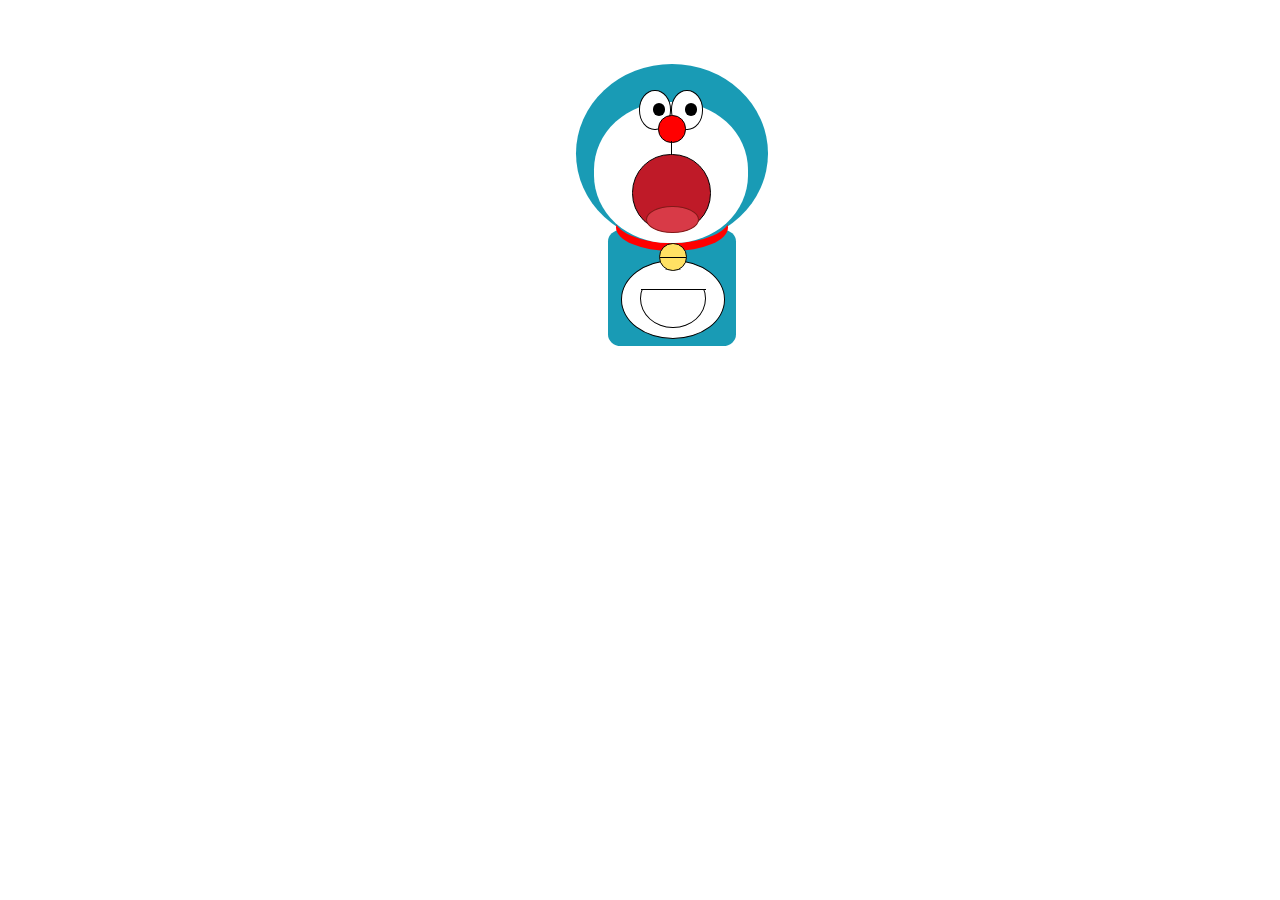
==== Doraemon/index.html @ 455a1616 "creatdoraemon" ====
<!DOCTYPE html>
<html lang="en">
<head>
  <meta charset="UTF-8">
  <meta name="viewport" content="width=device-width, initial-scale=1.0">
  <meta http-equiv="X-UA-Compatible" content="ie=edge">
  <title>Document</title>
  <link rel="stylesheet" href="style.css">
</head>
<body>
  <div class="doreamon">
    <div class="head">
      <div class="body">
        <div class="tummy">
          <div class="tummy_pocket">
            <div class="tummy_pocket_margin"></div>
          </div>
          <div class="right_hand"></div>
        </div>
      </div>
        <div class="neck">
          <div class="face">
            <div class="eye1"><div class="irish1"></div></div><div class="eye2"><div class="irish2"></div></div>
            <div class="nose"></div>
            <div class="mouth"><div class="mouth1"></div></div>
            <div class="nose-line"></div>
          </div>
          <div class="bell">
            <div class="bell_line"></div>
          </div>
      </div>
      
    </div>
    
  </div>  
  
</body>
</html>
---- Doraemon/style.css ----
.head {
  border-radius: 50%;
  background-color: #199bb5;
  width: 15vw;
  height: 14vw;
  position: absolute;
  top: 5vw;
  left: 45vw;
  
}
.body {
  border-radius: 10%;
  background-color: #199bb5;
  width: 10vw;
  height: 9vw;
  position: absolute;
  top: 13vw;
  left: 2.5vw;
  
}

.tummy {
  border-radius: 90%;
  background-color: white;
  width: 8vw;
  height: 6vw;
  position: absolute;
  top: 2.3vw;
  left: 1vw;
  border: 0.5px solid black;
}

.tummy_pocket {
  border-radius: 50%;
  background-color: white;
  width: 5vw;
  height: 4.5vw;
  position: absolute;
  border: 0.5px solid black;
  top: 0.6vw;
  left: 1.4vw;
}

.tummy_pocket_margin {
  background-color: white;
  border-bottom: 0.5px solid black;
  width: 5.1vw;
  height: 1.5vw;
  position: absolute;
  top: 0vw;
  left: 0vw;
}

.neck {
   border-radius: 50%;
  background-color: #199bb7;
  width: 9vw;
  height: 4vw;
  position: absolute;
  top: 10vw;
  left: 3vw;
  box-shadow: -0px 10px 0px -2px red;
}

.face {
  height: 11vw;
  width: 12vw;
  background-color: white;
  border-radius: 48%;
  position: absolute;
  top: -7vw;
  left: -1.6vw;
}
.eye1 {
   height: 3vw;
  width: 2.4vw;
  background-color: white;
  border: 1px solid black;
  border-radius: 48%;
  position: absolute;
  top: -1vw;
  left: 3.5vw;
}
.eye2 {
   height: 3vw;
  width: 2.4vw;
  background-color: white;
  border: 1px solid black;
  border-radius: 48%;
  position: absolute;
  top: -1vw;
  left: 6vw;
}

.irish1 {
   height: 1vw;
  width: 1vw;
  background-color: black;
  border-radius: 49%;
  position: absolute;
  top: 1vw;
  left: 1vw;
}
.irish2 {
   height: 1vw;
  width: 1vw;
  background-color: black;
  border-radius: 49%;
  position: absolute;
  top: 1vw;
  left: 1vw;
}
.nose {
   height: 2vw;
  width: 2vw;
  background-color: red;
  border-radius: 49%;
  position: absolute;
  top: 1vw;
  left: 5vw;
  border: 0.5px solid black;
}

.nose-line {
  height: 1vw;
  width: 1px;
  border-left: 1px solid black;
  position: absolute;
  left: 6vw;
  top: 3vw;
}

.mouth1 {
  height: 2vw;
  width: 4vw;
  background-color: #d83a47;
  border-radius: 49%;
  position: absolute;
  top: 4vw;
  left: 1vw;
  border: 0.5px solid #831918;
}

.mouth {
   height: 6vw;
  width: 6vw;
  background-color: #bf1a28;
  border-radius: 49%;
  position: absolute;
  top: 4vw;
  left: 3vw;
  border: 0.5px solid black;
}
.bell {
   height: 2vw;
  width: 2vw;
  background-color: #FFE164;
  border-radius: 50%;
  position: absolute;
  top: 4vw;
  left: 3.5vw;
  border: 0.4px solid black;
}
.bell_line {
  height: 1vw;
  width: 2vw;
  border-top: 0.5px solid black;
  position: absolute;
  top: 1vw;
  
}
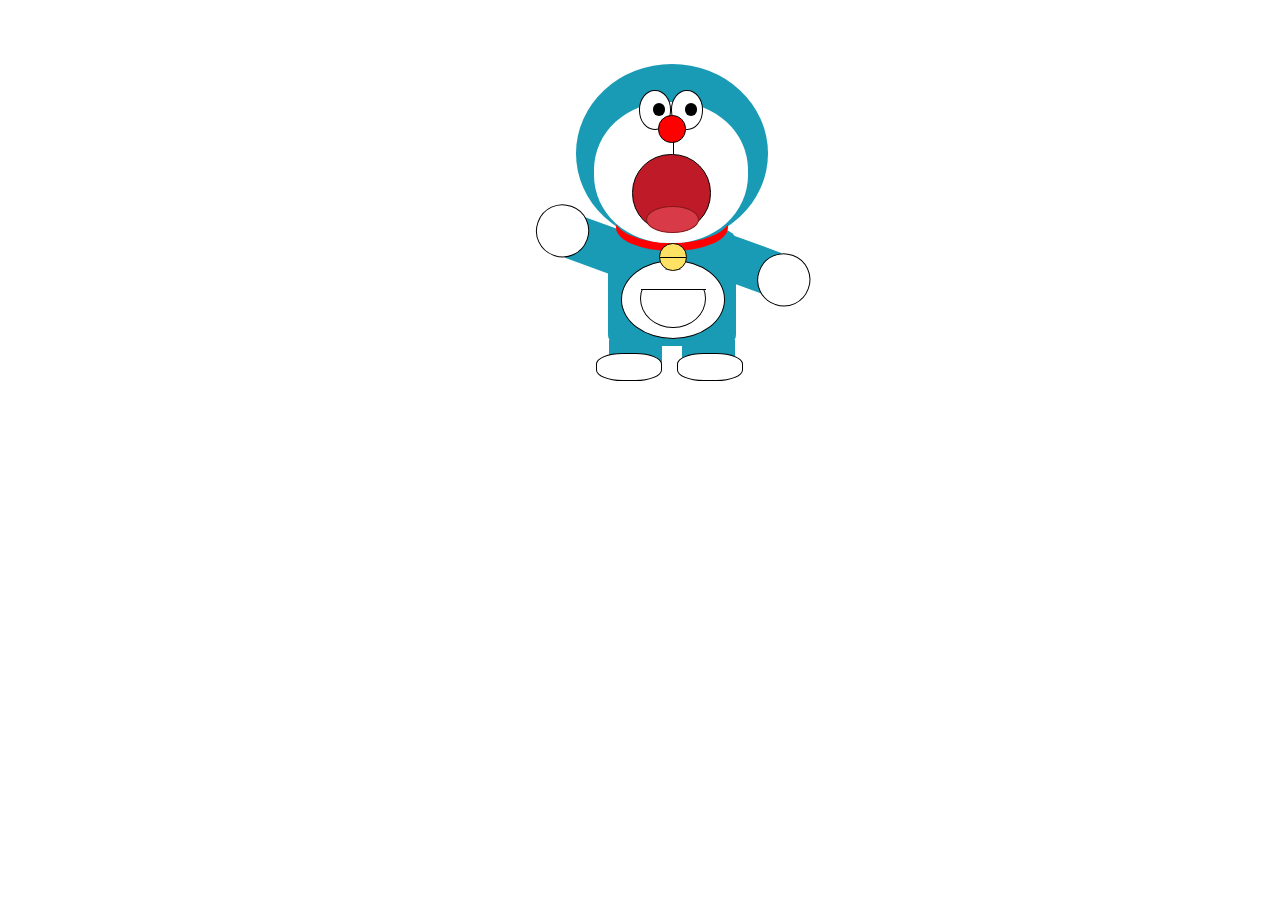
==== commit c06937ec: "full doremon" ====
--- a/Doraemon/index.html
+++ b/Doraemon/index.html
@@ -8,6 +8,8 @@
   <title>Document</title>
   <link rel="stylesheet" href="style.css">
 </head>
+
+
 <body>
   <div class="doreamon">
     <div class="head">
@@ -16,7 +18,11 @@
           <div class="tummy_pocket">
             <div class="tummy_pocket_margin"></div>
           </div>
-          <div class="right_hand"></div>
+          <div class="right_hand">
+            <div class="right_pulm"></div>
+          </div><div class="left_hand">
+            <div class="left_pulm"></div>
+          </div>
         </div>
       </div>
         <div class="neck">
@@ -30,11 +36,13 @@
             <div class="bell_line"></div>
           </div>
       </div>
+      <div class="right_leg"><div class="right_foot"></div></div><div class="left_leg"><div class="left_foot"></div></div>
       
     </div>
     
   </div>  
   
 </body>
+
 </html>
 
--- a/Doraemon/style.css
+++ b/Doraemon/style.css
@@ -1,3 +1,5 @@
+
+
 .head {
   border-radius: 50%;
   background-color: #199bb5;
@@ -49,6 +51,88 @@
   position: absolute;
   top: 0vw;
   left: 0vw;
+}
+
+.right_hand {
+  height: 3.5vw;
+  width: 4.5vw;
+  background-color: #199bb5;
+  position: absolute;
+  top: -2.9vw;
+  left: -4vw;
+  transform:rotate(20deg);
+}
+
+.left_hand {
+  height: 3.5vw;
+  width: 4vw;
+  background-color: #199bb5;
+  position: absolute;
+  top: -1.4vw;
+  left: 8vw;
+  transform:rotate(200deg);
+}
+
+.right_pulm {
+   height: 4vw;
+  width: 4vw;
+  background-color: white;
+  border-radius: 49%;
+  position: absolute;
+  top: -0.5vw;
+  left: -3vw;
+  border: 0.5px solid black;
+}
+.left_pulm {
+   height: 4vw;
+  width: 4vw;
+  background-color: white;
+  border-radius: 49%;
+  position: absolute;
+  top: -0.5vw;
+  left: -3vw;
+  border: 0.5px solid black;
+}
+
+.right_leg {
+  height: 2.2vw;
+  width: 4.1vw;
+  background-color: #199bb5;
+  position: absolute;
+  top: 21.6vw;
+  left: 2.6vw;
+  
+}
+
+.left_leg {
+  height: 2.2vw;
+  width: 4.1vw;
+  background-color: #199bb5;
+  position: absolute;
+  top: 21.6vw;
+  left: 8.3vw;
+  
+}
+
+.right_foot {
+   height: 2vw;
+  width: 5vw;
+  background-color: white;
+  border-radius: 40%;
+  position: absolute;
+  top: 1vw;
+  left: -1vw;
+  border: 0.5px solid black;
+}
+.left_foot {
+   height: 2vw;
+  width: 5vw;
+  background-color: white;
+  border-radius: 40%;
+  position: absolute;
+  top: 1vw;
+  left: -0.4vw;
+  border: 0.5px solid black;
 }
 
 .neck {
@@ -126,7 +210,7 @@
   width: 1px;
   border-left: 1px solid black;
   position: absolute;
-  left: 6vw;
+  left: 6.2vw;
   top: 3vw;
 }
 
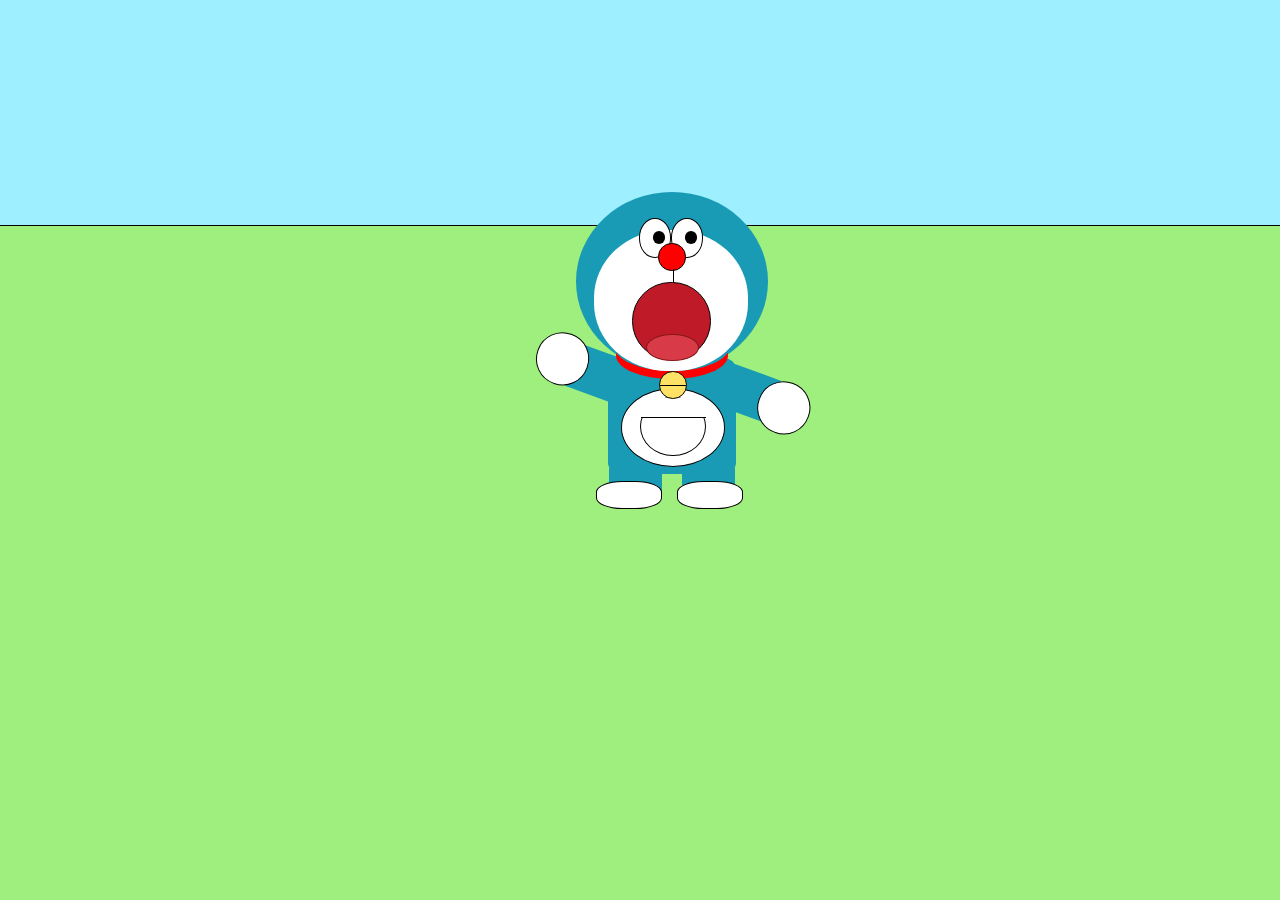
==== commit beea3266: "added sky" ====
--- a/Doraemon/index.html
+++ b/Doraemon/index.html
@@ -8,6 +8,8 @@
   <title>Document</title>
   <link rel="stylesheet" href="style.css">
 </head>
+
+
 
 
 <body>
@@ -39,10 +41,11 @@
       <div class="right_leg"><div class="right_foot"></div></div><div class="left_leg"><div class="left_foot"></div></div>
       
     </div>
-    
+    <div class="sky"></div>
   </div>  
   
 </body>
 
+
 </html>
 
--- a/Doraemon/style.css
+++ b/Doraemon/style.css
@@ -1,4 +1,14 @@
-
+body {
+  background-color: #9EEF7D;
+  margin: 0;
+}
+.sky {
+  height: 25vh;
+  width: 100%;
+  border-bottom: 1px solid black;
+  background-color: #9EEFFF;
+  margin: 0;
+}
 
 .head {
   border-radius: 50%;
@@ -6,7 +16,7 @@
   width: 15vw;
   height: 14vw;
   position: absolute;
-  top: 5vw;
+  top: 15vw;
   left: 45vw;
   
 }
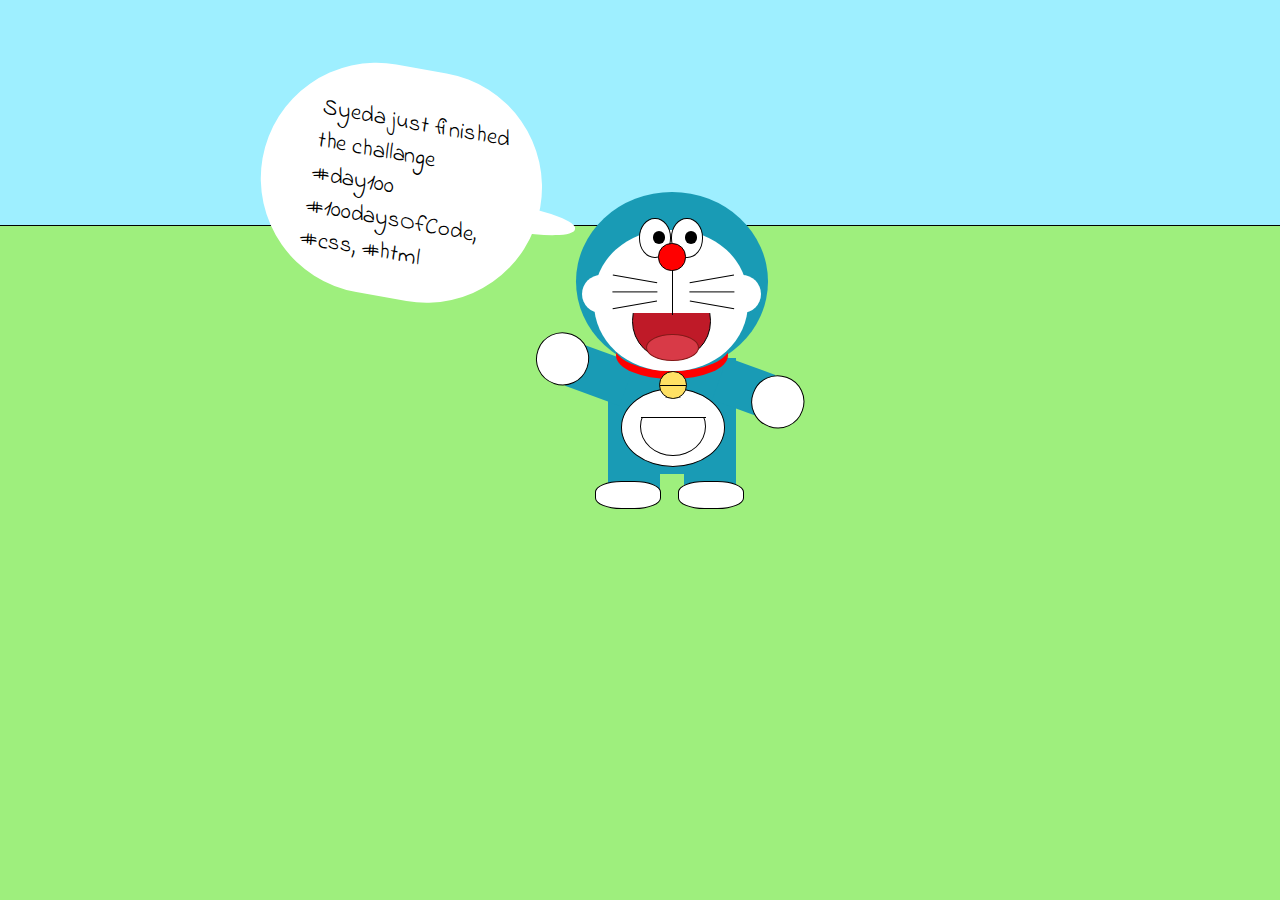
==== commit 31c611d8: "dora is happy" ====
--- a/Doraemon/index.html
+++ b/Doraemon/index.html
@@ -8,6 +8,8 @@
   <title>Document</title>
   <link rel="stylesheet" href="style.css">
 </head>
+
+
 
 
 
@@ -31,8 +33,22 @@
           <div class="face">
             <div class="eye1"><div class="irish1"></div></div><div class="eye2"><div class="irish2"></div></div>
             <div class="nose"></div>
-            <div class="mouth"><div class="mouth1"></div></div>
-            <div class="nose-line"></div>
+            
+            <div class="mouth">
+              <div class="mouth1"></div>
+              
+              <div class="mouth2"></div>
+              <div class="nose-line">
+                <div class="mustache_left_1"></div>
+                <div class="mustache_left_2"></div>
+                <div class="mustache_left_3"></div>
+                <div class="mustache_right_1"></div>
+                <div class="mustache_right_2"></div>
+                <div class="mustache_right_3"></div>
+              </div>
+              
+            </div>
+            
           </div>
           <div class="bell">
             <div class="bell_line"></div>
@@ -42,7 +58,9 @@
       
     </div>
     <div class="sky"></div>
-  </div>  
+    <div class="dot"> <p>Syeda just finished the challange #day100 #100daysOfCode, #css, #html </p></div>
+  </div>
+  
   
 </body>
 
--- a/Doraemon/style.css
+++ b/Doraemon/style.css
@@ -1,11 +1,37 @@
+@import url('https://fonts.googleapis.com/css2?family=Indie+Flower&display=swap');
+
 body {
   background-color: #9EEF7D;
   margin: 0;
+}
+p {
+  font-family: 'Indie Flower', cursive;
+  font-size: 1.8vw;
+  padding:  3vw 2vw 5vw 4vw;
+  position: absolute;
+  top: -11vw;
+  left: -15vw;
+  background-color: white;
+  width: 16vw;
+  height: 10vw;
+  border-radius: 10vw;
+}
+
+.dot {
+  height: 2vw;
+  width: 10vw;
+  background-color: white;
+  border-radius: 49%;
+  position: absolute;
+  top: 16vw;
+  left: 35vw;
+  transform:rotate(10deg);
 }
 .sky {
   height: 25vh;
   width: 100%;
   border-bottom: 1px solid black;
+/*   position: absolute; */
   background-color: #9EEFFF;
   margin: 0;
 }
@@ -21,7 +47,7 @@
   
 }
 .body {
-  border-radius: 10%;
+
   background-color: #199bb5;
   width: 10vw;
   height: 9vw;
@@ -78,8 +104,8 @@
   width: 4vw;
   background-color: #199bb5;
   position: absolute;
-  top: -1.4vw;
-  left: 8vw;
+  top: -1.9vw;
+  left: 7.5vw;
   transform:rotate(200deg);
 }
 
@@ -110,7 +136,7 @@
   background-color: #199bb5;
   position: absolute;
   top: 21.6vw;
-  left: 2.6vw;
+  left: 2.5vw;
   
 }
 
@@ -120,7 +146,7 @@
   background-color: #199bb5;
   position: absolute;
   top: 21.6vw;
-  left: 8.3vw;
+  left: 8.4vw;
   
 }
 
@@ -216,12 +242,69 @@
 }
 
 .nose-line {
-  height: 1vw;
-  width: 1px;
-  border-left: 1px solid black;
-  position: absolute;
-  left: 6.2vw;
-  top: 3vw;
+  height: 3.5vw;
+  width: 1px;
+  border-left: 1px solid black;
+  position: absolute;
+  left: 3vw;
+  top: -1vw;
+}
+
+.mustache_left_1 {
+  height: 3.5vw;
+  width: 1px;
+  border-left: 1px solid black;
+  position: absolute;
+  left: 3vw;
+  top: -1vw;
+  transform: rotate(80deg)
+}
+.mustache_left_2 {
+  height: 3.5vw;
+  width: 1px;
+  border-left: 1px solid black;
+  position: absolute;
+  left: 3vw;
+  top: 0vw;
+  transform: rotate(90deg)
+}
+.mustache_left_3 {
+  height: 3.5vw;
+  width: 1px;
+  border-left: 1px solid black;
+  position: absolute;
+  left: 3vw;
+  top: 1vw;
+  transform: rotate(100deg)
+}
+
+.mustache_right_1 {
+  height: 3.5vw;
+  width: 1px;
+  border-left: 1px solid black;
+  position: absolute;
+  left: -3vw;
+  top: -1vw;
+  transform: rotate(100deg)
+}
+
+.mustache_right_2 {
+  height: 3.5vw;
+  width: 1px;
+  border-left: 1px solid black;
+  position: absolute;
+  left: -3vw;
+  top: 0vw;
+  transform: rotate(90deg)
+}
+.mustache_right_3 {
+  height: 3.5vw;
+  width: 1px;
+  border-left: 1px solid black;
+  position: absolute;
+  left: -3vw;
+  top: 1vw;
+  transform: rotate(80deg)
 }
 
 .mouth1 {
@@ -233,6 +316,17 @@
   top: 4vw;
   left: 1vw;
   border: 0.5px solid #831918;
+}
+
+.mouth2 {
+  height: 3vw;
+  width: 14vw;
+  background-color: white;
+  border-radius: 2vw;
+  position: absolute;
+  top: -0.6vw;
+  left: -4vw;
+  
 }
 
 .mouth {
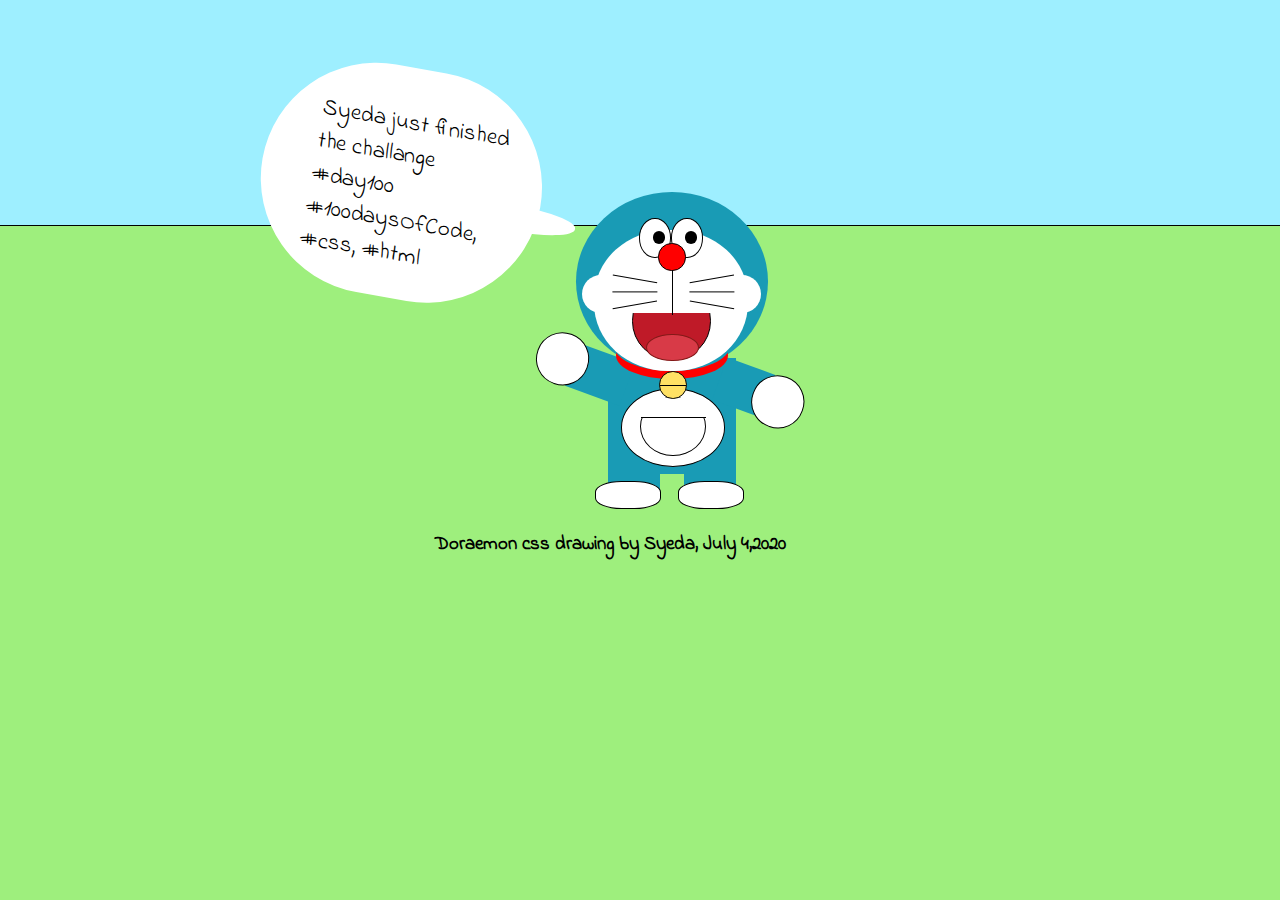
==== commit d0725446: "add line" ====
--- a/Doraemon/index.html
+++ b/Doraemon/index.html
@@ -60,7 +60,7 @@
     <div class="sky"></div>
     <div class="dot"> <p>Syeda just finished the challange #day100 #100daysOfCode, #css, #html </p></div>
   </div>
-  
+  <h3> Doraemon css drawing by Syeda, July 4,2020 </h3>
   
 </body>
 
--- a/Doraemon/style.css
+++ b/Doraemon/style.css
@@ -356,4 +356,10 @@
   position: absolute;
   top: 1vw;
   
+}
+h3 {
+  position: absolute;
+  top: 40vw;
+  left: 34vw;
+  font-family: 'Indie Flower', cursive;
 }